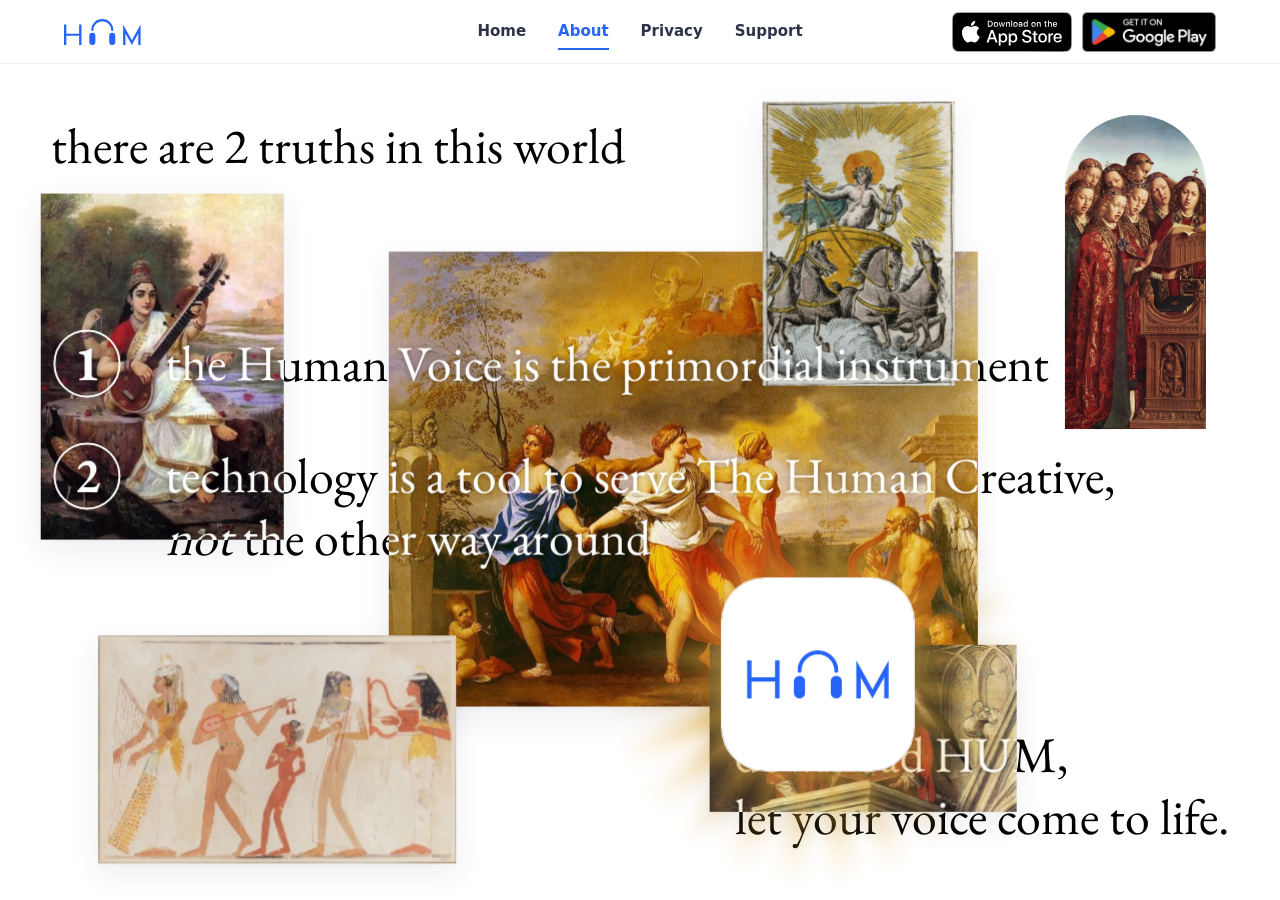
==== about.html @ b7668d40 "Publish HUM's public pages from 7dd832a" ====
<!doctype html>
<html lang="en">
<head>
<meta charset="utf-8">
<meta name="viewport" content="width=device-width, initial-scale=1, viewport-fit=cover">
<meta http-equiv="Content-Security-Policy" content="default-src 'none'; style-src 'self'; font-src 'self'; img-src 'self'; script-src 'self' 'sha256-wXwuVkff02K7PuhX81eaKwOkyYIY31/TtEjYzaNCnHE=' https://t.whop.tw; connect-src https://t.whop.tw; worker-src blob:">
<meta name="color-scheme" content="light">
<meta data-w-content="site.landing.description" name="description" content="download HUM, let your voice come to life.">
<title data-w="site.landing.title">HUM: About</title>
<link rel="preload" href="fonts/eb-garamond-latin-wght-normal-5.3.0.woff2" as="font" type="font/woff2" crossorigin>
<link rel="icon" href="favicon.png">
<link rel="apple-touch-icon" href="apple-touch-icon.png">
<link rel="stylesheet" href="landing.css">
<link rel="stylesheet" href="site.css">
<script>!function(w,d,s,u,n,a,b){if(w[n])return;a=w[n]={q:[],t:+new Date,s:[],o:u,track:function(){a.q.push([+new Date].concat([].slice.call(arguments)))},setScope:function(){a.s=[].slice.call(arguments).filter(function(x){return typeof x==="string"});a.q.push([+new Date,"setScope"].concat(a.s))},scope:function(){var c=[].slice.call(arguments);return{track:function(){a.q.push([+new Date].concat([].slice.call(arguments)).concat([{__scope:c}]))}}}};b=d.createElement(s);b.async=1;b.src=u+"/s.js";d.getElementsByTagName(s)[0].parentNode.insertBefore(b,d.getElementsByTagName(s)[0])}(window,document,"script","https://t.whop.tw","whop");whop.setScope("biz_SLy0ROBUrlgRk1");whop.track("page");</script>
</head>
<body class="about">
<header class="bar"><div class="bar-in">
  <a class="brand" href="./" aria-label="HUM" data-w-label="site.nav.brand"><svg class="mark" viewBox="135 384 754 256" aria-hidden="true" focusable="false"><path fill="currentColor" d="M135 438h23v202h-23zM284 438h23v202h-23zM158 528h126v22H158zM717 640V438l86 154.67L889 438v202h-23V526.7L803 640l-63-113.3V640z"/><rect fill="currentColor" x="384" y="520" width="60" height="120" rx="30"/><rect fill="currentColor" x="580" y="520" width="60" height="120" rx="30"/><path fill="none" stroke="currentColor" stroke-width="21" stroke-linecap="round" d="M414 492.5a98 98 0 0 1 196 0"/></svg></a>
  <nav class="tabs"><a data-w="site.nav.home" href="./">Home</a><a data-w="site.nav.about" href="about" aria-current="page">About</a><a data-w="site.nav.privacy" href="privacy">Privacy</a><a data-w="site.nav.support" href="support">Support</a></nav>
  <span class="badges"><a class="badge" href="https://apps.apple.com/app/id6820010168"><img data-w-alt="site.badge.apple" src="badges/app-store.svg" width="120" height="40" alt="Download on the App Store"></a><button class="badge play" type="button"><img data-w-alt="site.badge.google" src="badges/google-play.png" width="134" height="40" alt="Get it on Google Play"><span class="soon" data-w="site.badge.soon">Coming soon</span></button></span>
</div></header>
<main class="stage">
  <div class="words">
    <h1 data-w="site.landing.heading" class="title">there are 2 truths in this world</h1>
    <ol class="truths">
      <li class="truth"><b class="num">1</b><span data-w="site.landing.truth1">the Human Voice is the <br class="ph">primordial instrument</span></li>
      <li class="truth"><b class="num">2</b><span data-w="site.landing.truth2">technology is a tool to serve <br class="ph">The Human Creative,<br> <em>not</em> the other way around</span></li>
    </ol>
    <p class="call"><a data-w="site.landing.cta" href="https://apps.apple.com/us/app/hum-voice-to-notes/id6820010168">download HUM,<br> let your voice come to life.</a></p>
  </div>
  <figure class="art dance" data-x="0.30" data-y="0.22" data-px="0.36" data-py="0.40" data-vx="36" data-vy="27"><img data-w-alt="site.landing.art1" src="art/dance.jpg" width="900" height="695" alt="A Dance to the Music of Time by Nicolas Poussin: four figures dance in a ring while Father Time plays the lyre"></figure>
  <figure class="art egypt" data-x="0.08" data-y="0.69" data-px="0.04" data-py="0.64" data-vx="-32" data-vy="-41"><img data-w-alt="site.landing.art2" src="art/egypt.jpg" width="308" height="196" alt="Musicians in an ancient Egyptian tomb painting: a harp, a lute, a dancer and a lyre"></figure>
  <figure class="art saraswati" data-x="0.027" data-y="0.15" data-px="0.66" data-py="0.05" data-vx="46" data-vy="31"><img data-w-alt="site.landing.art3" src="art/saraswati.jpg" width="337" height="480" alt="Saraswati playing the veena beside a river, by Raja Ravi Varma"></figure>
  <figure class="art ghent" data-x="0.835" data-y="0.055" data-px="0.04" data-py="0.26" data-vx="-29" data-vy="38"><img data-w-alt="site.landing.art4" src="art/ghent-angels.jpg" width="326" height="728" alt="The singing angels of the Ghent Altarpiece, by Hubert and Jan van Eyck"></figure>
  <figure class="art apollo" data-x="0.60" data-y="0.04" data-px="0.30" data-py="0.16" data-vx="-40" data-vy="31"><img data-w-alt="site.landing.art5" src="art/apollo.jpg" width="520" height="770" alt="Apollo with his lyre driving the chariot of the sun, four horses on the clouds, a hand-coloured print"></figure>
  <figure class="art angels" data-x="0.55" data-y="0.70" data-px="0.52" data-py="0.74" data-vx="42" data-vy="-33"><img data-w-alt="site.landing.art6" src="art/angels.jpg" width="624" height="340" alt="Three winged angels singing from a book"></figure>
  <div class="star" data-x="0.56" data-y="0.62" data-px="0.08" data-py="0.70" data-vx="38" data-vy="-30"><a class="icon" href="https://apps.apple.com/us/app/hum-voice-to-notes/id6820010168"><img data-w-alt="site.landing.badge" src="hum-icon.png" width="120" height="120" alt="Download HUM on the App Store"></a></div>
</main>
<script src="landing.js"></script>
<script src="site.js"></script>
</body>
</html>
---- landing.css ----
/* The landing page (the user, 2026-10-29): the words stay where they are, the paintings bounce round the screen as a TV's
   logo does; every word black, white wherever a painting lies over it, to the pixel (landing.js: each painting carries a
   white copy of the words, its frame clipping that copy to its own shape). The app's typeface (DESIGN.md § Typography).
   The title in the top left corner, the two truths in the middle, the download words in the bottom right corner, its
   mirror; on a phone all three down the middle of the screen. The app's icon travels above everything, the star */
@font-face { font-family: "EB Garamond"; font-style: normal; font-weight: 400 800; font-display: swap;
  src: url("fonts/eb-garamond-latin-wght-normal-5.3.0.woff2") format("woff2"); }

:root {
  --line: #EDF0F7;
  --lift: 0 1px 6px rgba(46, 52, 72, 0.16);
  --gold: 226, 172, 62; /* the paintings' gold (Apollo's sun, Saraswati's border, the Ghent angels' brocade), for rgba() */
  --font: "EB Garamond", -apple-system, BlinkMacSystemFont, "SF Pro Text", system-ui, sans-serif;
  --m: clamp(20px, 4vw, 72px); /* the margin round the screen's edge */
  /* one size for every word, as large as the screen allows (the user, 2026-10-30: "make all text bigger without putting
     each text box too close together"): never so wide that the second truth's first line (19.03em, centred, its circled
     numeral hanging 2.25em to the left of it, so 23.6em across) leaves the screen, never so tall that the title, the
     truths and the download words (8.5em of lines) keep less than 1.5em between them */
  --size: min(clamp(26px, 4vw, 72px), calc((100vw - 2 * var(--m)) / 23.6), calc((100vh - 2 * var(--m)) / 11.5));
  --icon: clamp(140px, 15vw, 260px); /* the app's icon, the screen's star */
  --foot: 0px; /* room kept under the bottom box (a phone's links, until decision 469 moved them to the bar) */
}

* { box-sizing: border-box; }
html, body { margin: 0; height: 100%; overflow: hidden; background: #FFFFFF; }
html { -webkit-text-size-adjust: 100%; }
body { color: #000000; font: 400 var(--size)/1.25 var(--font); }
h1, p, ol, figure { margin: 0; font: inherit; }
a { color: inherit; }

.stage { position: fixed; inset: 0; overflow: hidden; }

/* the words: one size; the copies inside the paintings are laid out by these same rules in a box the stage's size, so
   they lie exactly over these */
.words { position: absolute; inset: 0; }
.title, .truths, .call { position: absolute; }
.title { left: var(--m); top: calc(env(safe-area-inset-top) + var(--m)); white-space: nowrap; }
.truths { /* the two as one block in the middle, halfway between the title and the download words, their lines to the
  left; each numeral hangs to the left */
  left: 50%; top: calc(50% - 0.625em + (env(safe-area-inset-top) - env(safe-area-inset-bottom) - var(--foot)) / 2);
  transform: translate(-50%, -50%); width: max-content;
  padding: 0; list-style: none; display: flex; flex-direction: column; gap: 1em;
}
.truth { position: relative; }
.truth span { white-space: nowrap; } /* the first one line, the second two, its second from "not" */
.ph { display: none; } /* a phone's own line breaks */
.num { /* a circle's line round it (the user: "put a circle line around each number (not a disc)"), centred on its
  truth's first line */
  position: absolute; right: calc(100% + 0.9em); top: -0.05em; width: 1.35em; height: 1.35em;
  display: flex; align-items: center; justify-content: center; border: max(1.5px, 0.055em) solid; border-radius: 50%;
  font-weight: 700; line-height: 1; font-variant-numeric: lining-nums;
}
.call { /* the title's mirror in the bottom right corner: two lines, the second from "let", to the left */
  right: var(--m); bottom: calc(env(safe-area-inset-bottom) + var(--m) + var(--foot)); white-space: nowrap;
}
.call a { text-decoration: none; } /* the download words lead to the App Store too */

/* the paintings: never stretched, above the words, under the icon; a tap goes through them */
.art {
  position: absolute; left: 0; top: 0; z-index: 1; overflow: hidden; pointer-events: none;
  will-change: transform; box-shadow: var(--lift);
}
.art img { display: block; width: 100%; height: auto; }
.dance { width: min(46vw, 900px); }
.egypt { width: min(28vw, 500px); }
.saraswati { width: min(19vw, 340px); }
.ghent { width: min(11vw, 200px); border-radius: 50% 50% 0 0 / 22.4% 22.4% 0 0; box-shadow: none; } /* the panel's arch */
.apollo { width: min(15vw, 280px); }
.angels { width: min(24vw, 520px); z-index: 2; }

/* the white copy each painting carries */
.ink {
  position: absolute; left: 0; top: 0; color: #FFFFFF; user-select: none; -webkit-user-select: none;
  text-shadow: 0 0 6px rgba(0, 0, 0, 0.35);
}
.ink .num { box-shadow: 0 0 5px rgba(0, 0, 0, 0.3), inset 0 0 5px rgba(0, 0, 0, 0.3); } /* its circle as legible */

/* the app's icon, the star: it travels the screen too (landing.js, always turned back by an edge), above everything, so
   nothing ever covers it; its frame moves, the icon in it grows */
.star { position: absolute; left: 0; top: 0; z-index: 10; will-change: transform; }
/* its aura (the user: "make a blue aura exude out of the hum logo", then "make the glow of the hum box fainter and add
   motion to it ... make the glow a golden hue instead to mimic the colors of the moving pictures"): the paintings' gold,
   soft, breathing out from behind it, a sun's rays turning slowly round it, both swelling while it has the eye */
.star::before, .star::after {
  content: ""; position: absolute; z-index: -1; border-radius: 50%; pointer-events: none; transition: transform 200ms ease;
}
.star::before {
  inset: -42%;
  background: radial-gradient(closest-side, rgba(var(--gold), 0.5) 50%, rgba(var(--gold), 0.28) 66%, rgba(var(--gold), 0.09) 84%, rgba(var(--gold), 0) 100%);
  filter: blur(18px); animation: aura 3.2s ease-in-out infinite;
}
.star::after {
  inset: -62%;
  background: repeating-conic-gradient(rgba(var(--gold), 0) 0deg, rgba(var(--gold), 0.34) 7.5deg, rgba(var(--gold), 0) 15deg);
  -webkit-mask-image: radial-gradient(closest-side, transparent 42%, #000 56%, transparent 100%);
  mask-image: radial-gradient(closest-side, transparent 42%, #000 56%, transparent 100%);
  animation: rays 40s linear infinite, shimmer 2.6s ease-in-out infinite alternate;
}
@keyframes aura { 0%, 100% { scale: 0.92; opacity: 0.6; } 50% { scale: 1.1; opacity: 0.9; } }
@keyframes rays { to { rotate: 360deg; } }
@keyframes shimmer { from { opacity: 0.5; } to { opacity: 1; } }
/* its trail (the user: "the aura should additionally leave a faint trail behind it to model propulsion"): landing.js
   leaves soft gold glows where it has just been, each smaller and fainter the longer ago; above the paintings, under it */
.trail { position: absolute; inset: 0; z-index: 9; pointer-events: none; }
.trail i {
  position: absolute; left: 0; top: 0; border-radius: 50%; will-change: transform;
  background: radial-gradient(closest-side, rgba(var(--gold), 0.5), rgba(var(--gold), 0.2) 55%, rgba(var(--gold), 0));
}
.icon {
  display: block; width: var(--icon); height: var(--icon); border-radius: 22.5%; overflow: hidden;
  box-shadow: 0 0 0 1px var(--line), 0 0 24px 6px rgba(var(--gold), 0.35), var(--lift); transition: transform 200ms ease, box-shadow 200ms ease;
}
.icon img { display: block; width: 100%; height: 100%; }
.icon:active { transform: scale(0.97); }
.words, .art { transition: opacity 200ms ease; }
/* a pointer over the icon, or over the download words (their own the icon's), or the keyboard on the icon: the icon grows
   and everything else steps back, so it has the eye */
@media (hover: hover) {
  .icon:hover, .stage:has(.words:not(.ink) .call:hover) .icon { transform: scale(1.14); box-shadow: 0 0 0 1px var(--line), 0 0 36px rgba(var(--gold), 0.45), 0 12px 36px rgba(46, 52, 72, 0.3); }
  .star:has(.icon:hover)::before, .star:has(.icon:hover)::after,
  .stage:has(.words:not(.ink) .call:hover) .star::before, .stage:has(.words:not(.ink) .call:hover) .star::after { transform: scale(1.25); }
  .stage:has(.icon:hover) :is(.words, .art), .stage:has(.words:not(.ink) .call:hover) :is(.words, .art) { opacity: 0.3; }
}
.icon:focus-visible { outline: none; transform: scale(1.14); box-shadow: 0 0 0 2px #2765F8, 0 0 0 5px #E6F1FD, 0 12px 36px rgba(46, 52, 72, 0.3); }
.stage:has(.icon:focus-visible) :is(.words, .art) { opacity: 0.3; }

/* a phone or a narrow window (the user, 2026-10-30: "on phone ... all text should be in the center"): the title, the
   truths and the download words each in the middle of the screen's width, their lines to the left; the truths broken
   where a phone breaks them, each numeral before its first line; one size, as large as the longest line, the second
   truth's first (10.39em after its circle's 1.95em), and the height (10.8em of lines, an em at least between) allow; the
   paintings larger to the screen */
@media (max-width: 760px) {
  :root {
    --m: 6vw; --icon: 32vw;
    --size: min(34px, calc((100vw - 2 * var(--m)) / 12.4), calc((100vh - 2 * var(--m) - var(--foot)) / 12.8));
  }
  .title, .call { left: 50%; right: auto; transform: translateX(-50%); }
  .ph { display: inline; }
  .truths { gap: 0.8em; }
  .truth { display: flex; align-items: flex-start; gap: 0.6em; }
  .num { position: static; flex: none; margin-top: -0.05em; }
  .dance { width: 80vw; }
  .egypt { width: 54vw; }
  .saraswati { width: 36vw; }
  .ghent { width: 22vw; }
  .apollo { width: 34vw; }
  .angels { width: 56vw; }
}

@media (prefers-reduced-motion: reduce) {
  .icon:active, .icon:hover, .icon:focus-visible, .stage .icon { transform: none !important; }
  .star::before, .star::after { animation: none; }
  .trail { display: none; }
}
---- site.css ----
/* hummusic.app (the user, 2026-11-05: "Copy cal ai's landing page ... move the main HUM landing page to the about tab
   ... Home will replace the FAQ tab which will be copying the cal ai main page layout. Remove the press tab and add the
   privacy and support tabs. Format the ui accordingly to match HUM's themes and app preview/ logo screenshots").
   One stylesheet for every page: the bar along the top (the logo, Home · About · Privacy · Support, Download), the
   foot, the Home page's sections, and the Privacy and Support pages' reading column. HUM's colours (DESIGN.md) and the
   App Store screenshots' blue: #2E6CFA at the top to #2765F8 to #1747C9; SF Pro on Apple's devices. */
:root {
  --blue: #2765F8;
  --blue-top: #2E6CFA;
  --blue-deep: #1747C9;
  --navy: #0A193D;
  --navy-up: #132A63;
  --ink: #2E3448;
  --muted: #727685;
  --line: #EDF0F7;
  --row: #F5F6F7;
  --soft: #E6F1FD;
  --green: #1CB991;
  --note: #A0DFD1;
  --note-line: #00AD81;
  --sans: -apple-system, BlinkMacSystemFont, "SF Pro Display", "SF Pro Text", system-ui, "Segoe UI", Roboto, sans-serif;
  --wide: 1200px;
  --gut: 24px;
  --bar-h: 64px;
  --lift: 0 1px 2px rgba(10, 25, 61, 0.06), 0 10px 30px rgba(10, 25, 61, 0.08);
  --phone-shadow: 0 30px 60px rgba(6, 18, 64, 0.28), 0 10px 22px rgba(6, 18, 64, 0.18);
}
@media (max-width: 760px) { :root { --gut: 16px; --bar-h: 100px; } }

/* ---------- every page: the bar and the foot ---------- */
.bar {
  position: sticky; top: 0; z-index: 30; height: var(--bar-h);
  background: rgba(255, 255, 255, 0.86); -webkit-backdrop-filter: saturate(1.6) blur(18px); backdrop-filter: saturate(1.6) blur(18px);
  border-bottom: 1px solid var(--line);
  font: 600 15px/1.2 var(--sans); color: var(--ink); letter-spacing: 0;
}
.bar-in {
  max-width: var(--wide); height: 100%; margin: 0 auto; padding: 0 var(--gut);
  display: grid; grid-template-columns: 1fr auto 1fr; align-items: center; gap: 16px;
}
.brand { justify-self: start; display: block; color: var(--blue); line-height: 0; }
.brand .mark { height: 26px; width: auto; }
.tabs { display: flex; gap: 32px; }
.tabs a { color: var(--ink); text-decoration: none; padding: 8px 0; border-bottom: 2px solid transparent; }
.tabs a:hover { color: var(--blue); }
.tabs a[aria-current="page"] { color: var(--blue); border-bottom-color: var(--blue); }
/* the store badges, one height side by side: Apple's own (badges/app-store.svg, as its marketing guidelines give it)
   and Google's (badges/google-play.png); Google Play is a button that says "Coming soon" (site.js) */
.badges { display: inline-flex; align-items: center; gap: 10px; }
.badge { position: relative; display: block; line-height: 0; margin: 0; padding: 0; border: 0; background: none; cursor: pointer; }
.badge img { display: block; height: 40px; width: auto; }
.soon {
  position: absolute; z-index: 40; left: 50%; top: calc(100% + 8px); transform: translate(-50%, -4px); opacity: 0;
  white-space: nowrap; pointer-events: none; background: var(--navy); color: #fff; font: 600 13px/1 var(--sans);
  padding: 8px 12px; border-radius: 10px; box-shadow: 0 8px 20px rgba(10, 25, 61, 0.25); transition: opacity 160ms ease, transform 160ms ease;
}
.play.say .soon { opacity: 1; transform: translate(-50%, 0); }
.bar .badges { justify-self: end; }
@media (max-width: 760px) {
  .bar-in { grid-template-columns: 1fr auto; grid-template-rows: 52px 40px; row-gap: 0; }
  .tabs { grid-column: 1 / -1; grid-row: 2; justify-content: center; gap: 26px; align-self: start; }
  .tabs a { padding: 6px 0; }
}
/* the narrowest phones: the App Store badge alone in the bar (both stay in the page and the foot) */
@media (max-width: 400px) { .bar .play { display: none; } }

.foot { background: #fff; border-top: 1px solid var(--line); font: 400 15px/1.5 var(--sans); color: var(--muted); }
.foot-in {
  max-width: var(--wide); margin: 0 auto; padding: 48px var(--gut) 28px;
  display: grid; grid-template-columns: 1.4fr 1fr 1fr; gap: 32px;
}
.foot .mark { height: 30px; width: auto; color: var(--blue); }
.foot-brand { display: grid; gap: 14px; justify-items: start; }
.foot-brand p { margin: 0; color: var(--ink); font-weight: 500; }
.foot h3 { margin: 0 0 12px; font: 600 15px/1.2 var(--sans); color: var(--ink); }
.foot ul { list-style: none; margin: 0; padding: 0; display: grid; gap: 10px; }
.foot a { color: var(--muted); text-decoration: none; }
.foot a:hover { color: var(--blue); }
.foot .badges { justify-self: start; }
.foot-end {
  grid-column: 1 / -1; display: flex; justify-content: space-between; gap: 16px; flex-wrap: wrap;
  border-top: 1px solid var(--line); padding-top: 20px; font-size: 14px;
}
@media (max-width: 760px) { .foot-in { grid-template-columns: 1fr 1fr; } .foot-brand { grid-column: 1 / -1; } }

/* ---------- Home ---------- */
.home { margin: 0; background: #fff; color: var(--ink); font: 400 17px/1.55 var(--sans); -webkit-text-size-adjust: 100%; }
.home * { box-sizing: border-box; }
.home img { max-width: 100%; }
.wrap { max-width: var(--wide); margin: 0 auto; padding: 0 var(--gut); }
/* no margins of their own (no weight either, so each section's rules set theirs) */
:where(.home) :is(h1, h2, h3, p) { margin: 0; }
.home h2 { font-size: clamp(32px, 4.2vw, 48px); line-height: 1.08; font-weight: 800; letter-spacing: -0.025em; text-wrap: balance; }
.sub { color: var(--muted); font-size: 18px; margin-top: 12px; text-wrap: balance; }
.center { text-align: center; }
section { padding: 96px 0; }
@media (max-width: 760px) { section { padding: 64px 0; } }

/* the badges in the hero and the last word: larger */
.hero .badges, .last .badges { margin-top: 32px; }
.hero .badge img, .last .badge img { height: 52px; }

/* a phone: the App Store screenshots' frame, a screen of HUM inside */
.phone {
  position: relative; width: 280px; aspect-ratio: 600 / 1304; padding: 9px; border-radius: 46px; background: #0B0B0D;
  box-shadow: 0 0 0 2px #5A5E68, 0 0 0 3px #2A2C31, var(--phone-shadow);
}
.phone img { display: block; width: 100%; height: 100%; border-radius: 37px; object-fit: cover; background: #fff; }

/* the hero: words on the left, two phones on the right, a drawn arrow from the hum to its notes */
.hero { padding: 72px 0 104px; background: radial-gradient(900px 520px at 78% 10%, rgba(39, 101, 248, 0.12), rgba(39, 101, 248, 0) 70%), linear-gradient(180deg, #F2F6FF 0%, #FFFFFF 100%); overflow: hidden; }
.hero .wrap { display: grid; grid-template-columns: 1.05fr 1fr; gap: 40px; align-items: center; }
/* the store subtitle under the hero's badges, large, in the heading's blue; it opens About (the user, 2026-11-05: "Make
   anti gen ai policy large text and not in a pill button. clicking on the anti gen ai policy should rerout to the about
   tab"; "make anti gen ai policy the same blue color as the other font. put it under the download buttons") */
.policy {
  display: inline-flex; align-items: center; gap: 0.35em; margin-top: 26px; color: var(--blue); text-decoration: none;
  font-size: clamp(22px, 2.5vw, 30px); line-height: 1.2; font-weight: 800; letter-spacing: -0.02em;
}
.policy span { background: linear-gradient(90deg, var(--blue-top), var(--blue-deep)); -webkit-background-clip: text; background-clip: text; color: transparent; }
.policy svg { width: 0.85em; height: 0.85em; flex: none; transition: transform 160ms ease; }
.policy:hover span { text-decoration: underline; text-decoration-color: var(--blue); text-underline-offset: 0.15em; }
.policy:hover svg { transform: translateX(3px); }
.hero .badges + .policy { display: flex; width: max-content; }
.hero h1 { margin-top: 0; font-size: clamp(44px, 6.4vw, 80px); line-height: 1.0; font-weight: 800; letter-spacing: -0.035em; }
.hero h1 span { display: block; text-wrap: balance; }
.hero h1 .tint { background: linear-gradient(90deg, var(--blue-top), var(--blue-deep)); -webkit-background-clip: text; background-clip: text; color: transparent; padding-bottom: 0.06em; }
.lede { margin-top: 22px; max-width: 30em; font-size: 19px; color: var(--muted); }
.duo { position: relative; height: 640px; }
.duo .phone { position: absolute; width: 240px; }
.duo .one { left: 0; top: 90px; transform: rotate(-5deg); }
.duo .two { right: 0; top: 10px; transform: rotate(5deg); }
/* the drawn arrow in the gap over the two phones, from the hum to its notes */
.arrow { position: absolute; z-index: 2; left: 50%; top: 0; width: 124px; height: 92px; transform: translateX(-50%); color: var(--blue); }
@media (max-width: 960px) {
  .hero .wrap { grid-template-columns: 1fr; text-align: center; }
  .lede { margin-left: auto; margin-right: auto; }
  .hero .badges + .policy { margin-left: auto; margin-right: auto; }
  .duo { height: auto; display: flex; justify-content: center; gap: 4%; padding-top: 40px; }
  .duo { gap: 10vw; padding-top: 64px; align-items: flex-start; } /* each phone its own height, not the row's */
  .duo .phone { position: relative; left: auto; right: auto; top: auto; width: min(38vw, 230px); }
  .duo .one { margin-top: 44px; }
  .arrow { left: 50%; top: 0; width: 96px; height: 72px; transform: translateX(-50%); }
}

/* What does HUM include?: seven cards, the App Store screenshots' seven; the phone shows the screen of the card picked */
.include { background: linear-gradient(180deg, #FFFFFF 0%, #F5F8FF 100%); }
.include .grid { margin-top: 56px; display: grid; grid-template-columns: 1fr 1.25fr; gap: 56px; align-items: center; }
.show { display: grid; justify-items: center; gap: 18px; }
.show .phone { width: 300px; }
.show .phone img { position: absolute; inset: 9px; width: calc(100% - 18px); height: calc(100% - 18px); opacity: 0; transition: opacity 240ms ease; }
.show .phone img.on { opacity: 1; }
.dots { display: flex; gap: 8px; }
.dots i { width: 8px; height: 8px; border-radius: 50%; background: #C9D2E4; transition: background 200ms ease, width 200ms ease; }
.dots i.on { background: var(--blue); width: 22px; border-radius: 4px; }
.cards { display: grid; gap: 10px; }
.card {
  display: block; width: 100%; text-align: left; cursor: pointer; font: inherit; color: inherit;
  background: #fff; border: 1.5px solid var(--line); border-radius: 18px; padding: 16px 22px; box-shadow: var(--lift);
  transition: border-color 160ms ease, background 160ms ease;
}
.card h3 { font-size: 18px; line-height: 1.25; font-weight: 700; letter-spacing: -0.01em; }
.card p { margin-top: 4px; color: var(--muted); font-size: 15px; line-height: 1.5; }
.card[aria-pressed="true"] { background: var(--soft); border-color: var(--blue); }
.card[aria-pressed="true"] h3 { color: var(--blue); }
@media (max-width: 960px) { .include .grid { grid-template-columns: 1fr; gap: 36px; } .show .phone { width: min(70vw, 300px); } }

/* the promise: the app's dark end, the words left, My HUMs on a tilted phone right */
.promise { background: radial-gradient(800px 500px at 80% 40%, rgba(39, 101, 248, 0.35), rgba(39, 101, 248, 0) 70%), linear-gradient(180deg, var(--navy-up), var(--navy)); color: #fff; overflow: hidden; }
.promise .wrap { display: grid; grid-template-columns: 1.2fr 1fr; gap: 48px; align-items: center; }
.kick { font-size: 14px; font-weight: 700; letter-spacing: 0.12em; text-transform: uppercase; color: var(--green); }
.promise h2 { margin-top: 16px; color: #fff; }
.promise p.body { margin-top: 20px; font-size: 19px; color: #C9D4F0; max-width: 32em; }
.promise .phone { width: 290px; justify-self: center; transform: rotate(6deg); box-shadow: 0 0 0 2px #5A5E68, 0 0 0 3px #2A2C31, 0 40px 90px rgba(0, 0, 0, 0.55); }
@media (max-width: 960px) { .promise .wrap { grid-template-columns: 1fr; text-align: center; } .promise p.body { margin-left: auto; margin-right: auto; } .promise .phone { width: min(64vw, 280px); margin-top: 24px; } }

/* the questions: Support's and the Privacy Policy's answers, one tap each */
.faq { background: linear-gradient(180deg, #FFFFFF 0%, #F5F8FF 100%); }
.qs { max-width: 780px; margin: 48px auto 0; display: grid; gap: 12px; }
.qs details { background: #fff; border: 1px solid var(--line); border-radius: 20px; box-shadow: var(--lift); }
.qs summary {
  list-style: none; cursor: pointer; display: flex; justify-content: space-between; align-items: center; gap: 16px;
  padding: 22px 24px; font-size: 17px; font-weight: 600; color: var(--ink);
}
.qs summary::-webkit-details-marker { display: none; }
.qs summary::after {
  content: ""; flex: none; width: 28px; height: 28px; border-radius: 50%; background: var(--row) url("chevron.svg") center / 12px no-repeat;
  transition: transform 200ms ease;
}
.qs details[open] summary::after { transform: rotate(180deg); }
.qs details p { padding: 0 24px 22px; margin: -6px 0 0; color: var(--muted); font-size: 16px; }
.qs a { color: var(--blue); }
.more { margin-top: 28px; display: flex; justify-content: center; }
.ghost { color: var(--ink); text-decoration: none; font-weight: 600; font-size: 16px; border: 1.5px solid var(--line); background: #fff; border-radius: 999px; padding: 12px 22px; }
.ghost:hover { border-color: var(--blue); color: var(--blue); }

/* the last word: the screenshots' blue, the logo in white */
.last {
  text-align: center; color: #fff;
  background: radial-gradient(1000px 600px at 50% -10%, rgba(255, 255, 255, 0.22), rgba(255, 255, 255, 0) 70%), linear-gradient(180deg, var(--blue-top) 0%, var(--blue) 40%, var(--blue-deep) 100%);
}
.last .mark { height: 64px; width: auto; color: #fff; }
.last h2 { margin: 28px auto 0; color: #fff; max-width: 14em; }

/* ---------- Privacy, Support: a title band as Home's hero, each section a card as Home's questions ---------- */
.doc { margin: 0; background: #F5F8FF; color: var(--ink); font: 17px/1.6 var(--sans); -webkit-text-size-adjust: 100%; }
.doc * { box-sizing: border-box; }
.doc-hero {
  text-align: center; padding: 72px var(--gut) 44px;
  background: radial-gradient(800px 420px at 50% -10%, rgba(39, 101, 248, 0.14), rgba(39, 101, 248, 0) 70%), linear-gradient(180deg, #EEF4FF 0%, #F5F8FF 100%);
}
.doc-hero h1 { margin: 0; font-size: clamp(40px, 6vw, 64px); line-height: 1.02; font-weight: 800; letter-spacing: -0.035em; text-wrap: balance; }
.doc-hero .muted { margin: 14px 0 0; color: var(--muted); font-size: 16px; }
.doc-lede { max-width: 38em; margin: 20px auto 0; font-size: 18px; text-wrap: pretty; }
.doc-body { max-width: 820px; margin: 0 auto; padding: 0 var(--gut) 88px; display: grid; gap: 14px; }
.doc-card { background: #fff; border: 1px solid var(--line); border-radius: 24px; padding: 28px 32px; box-shadow: var(--lift); }
.doc-card h2 { margin: 0 0 10px; font-size: 21px; line-height: 1.3; font-weight: 700; letter-spacing: -0.01em; }
.doc-card p, .doc-card li { margin: 10px 0; color: #4A5068; }
.doc-card > :last-child { margin-bottom: 0; }
.doc-card ul { margin: 10px 0; padding-left: 20px; }
.doc-card li::marker { color: var(--blue); }
.doc-card .muted { color: var(--muted); font-size: 15px; }
.doc-card a, .doc-lede a { color: var(--blue); }
@media (max-width: 760px) { .doc-hero { padding: 48px var(--gut) 32px; } .doc-card { padding: 22px 20px; border-radius: 20px; } }

/* ---------- About: the old home page, its stage under the bar ---------- */
.about .bar { position: fixed; left: 0; right: 0; }
.about .stage { top: var(--bar-h); }
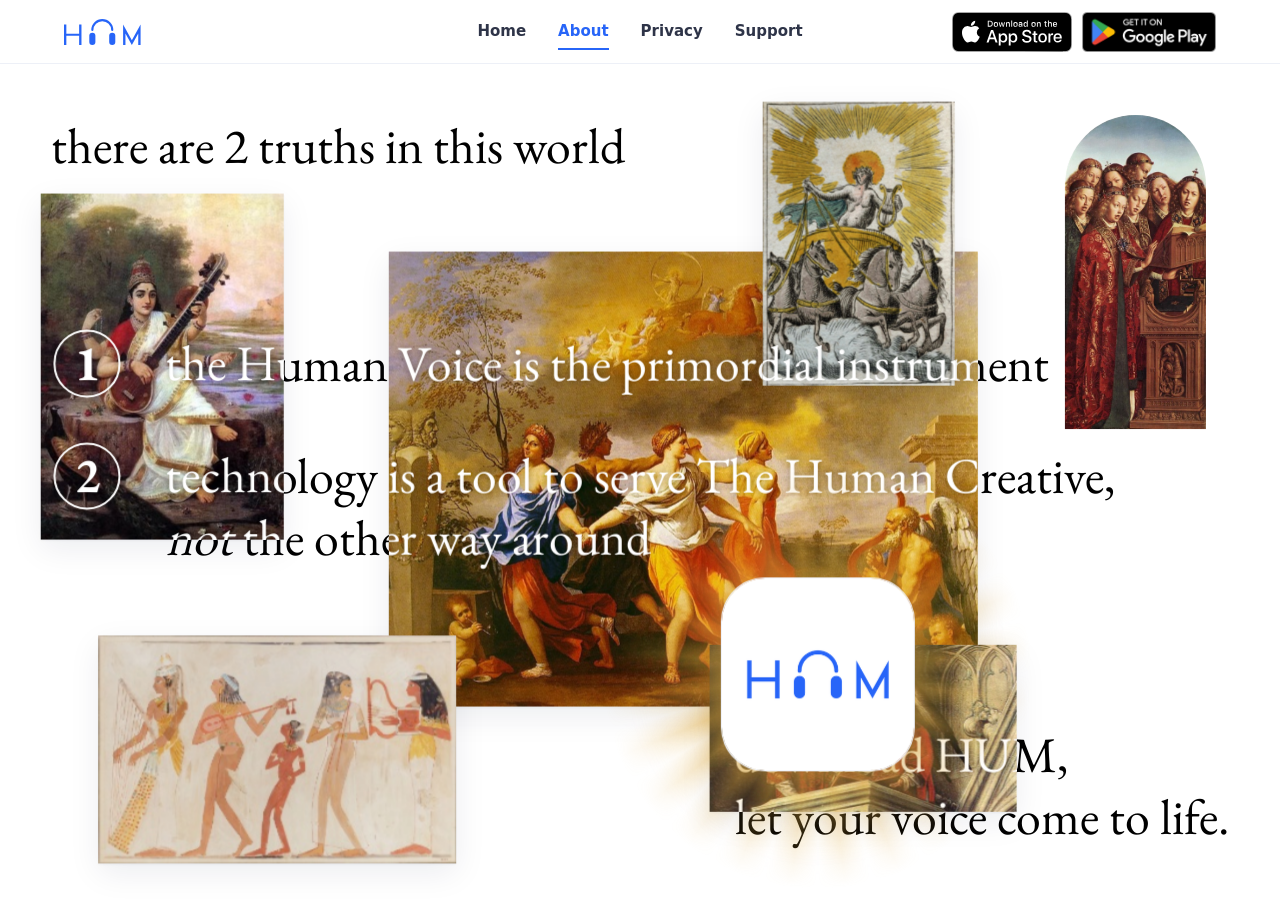
==== commit 68f49393: "Publish HUM's public pages from a0a6a01" ====
--- a/about.html
+++ b/about.html
@@ -27,7 +27,7 @@
       <li class="truth"><b class="num">1</b><span data-w="site.landing.truth1">the Human Voice is the <br class="ph">primordial instrument</span></li>
       <li class="truth"><b class="num">2</b><span data-w="site.landing.truth2">technology is a tool to serve <br class="ph">The Human Creative,<br> <em>not</em> the other way around</span></li>
     </ol>
-    <p class="call"><a data-w="site.landing.cta" href="https://apps.apple.com/us/app/hum-voice-to-notes/id6820010168">download HUM,<br> let your voice come to life.</a></p>
+    <p class="call"><a data-w="site.landing.cta" href="https://apps.apple.com/app/id6820010168">download HUM,<br> let your voice come to life.</a></p>
   </div>
   <figure class="art dance" data-x="0.30" data-y="0.22" data-px="0.36" data-py="0.40" data-vx="36" data-vy="27"><img data-w-alt="site.landing.art1" src="art/dance.jpg" width="900" height="695" alt="A Dance to the Music of Time by Nicolas Poussin: four figures dance in a ring while Father Time plays the lyre"></figure>
   <figure class="art egypt" data-x="0.08" data-y="0.69" data-px="0.04" data-py="0.64" data-vx="-32" data-vy="-41"><img data-w-alt="site.landing.art2" src="art/egypt.jpg" width="308" height="196" alt="Musicians in an ancient Egyptian tomb painting: a harp, a lute, a dancer and a lyre"></figure>
@@ -35,7 +35,7 @@
   <figure class="art ghent" data-x="0.835" data-y="0.055" data-px="0.04" data-py="0.26" data-vx="-29" data-vy="38"><img data-w-alt="site.landing.art4" src="art/ghent-angels.jpg" width="326" height="728" alt="The singing angels of the Ghent Altarpiece, by Hubert and Jan van Eyck"></figure>
   <figure class="art apollo" data-x="0.60" data-y="0.04" data-px="0.30" data-py="0.16" data-vx="-40" data-vy="31"><img data-w-alt="site.landing.art5" src="art/apollo.jpg" width="520" height="770" alt="Apollo with his lyre driving the chariot of the sun, four horses on the clouds, a hand-coloured print"></figure>
   <figure class="art angels" data-x="0.55" data-y="0.70" data-px="0.52" data-py="0.74" data-vx="42" data-vy="-33"><img data-w-alt="site.landing.art6" src="art/angels.jpg" width="624" height="340" alt="Three winged angels singing from a book"></figure>
-  <div class="star" data-x="0.56" data-y="0.62" data-px="0.08" data-py="0.70" data-vx="38" data-vy="-30"><a class="icon" href="https://apps.apple.com/us/app/hum-voice-to-notes/id6820010168"><img data-w-alt="site.landing.badge" src="hum-icon.png" width="120" height="120" alt="Download HUM on the App Store"></a></div>
+  <div class="star" data-x="0.56" data-y="0.62" data-px="0.08" data-py="0.70" data-vx="38" data-vy="-30"><a class="icon" href="https://apps.apple.com/app/id6820010168"><img data-w-alt="site.landing.badge" src="hum-icon.png" width="120" height="120" alt="Download HUM on the App Store"></a></div>
 </main>
 <script src="landing.js"></script>
 <script src="site.js"></script>
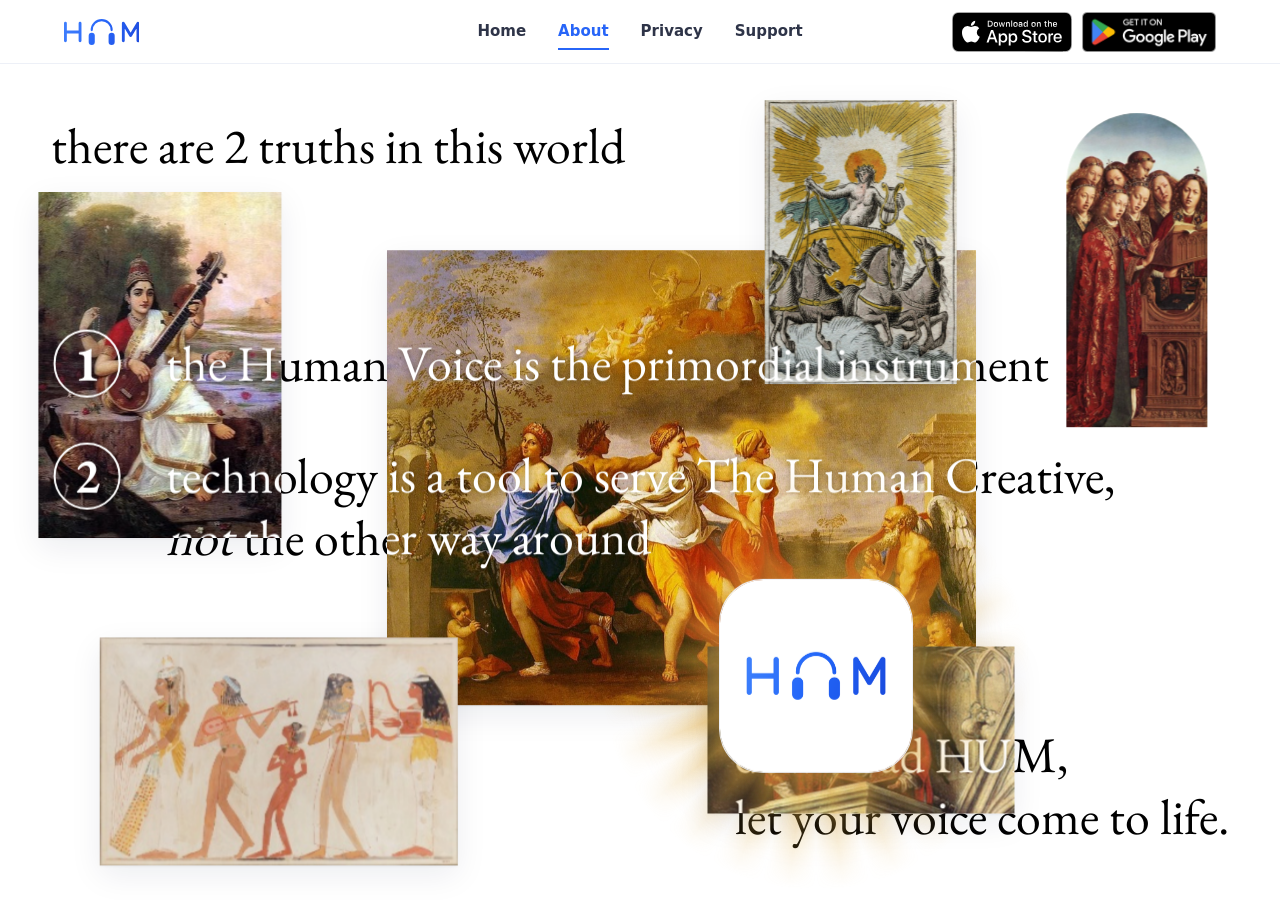
==== commit d0d53044: "Publish HUM's public pages from 751496d" ====
--- a/about.html
+++ b/about.html
@@ -16,7 +16,7 @@
 </head>
 <body class="about">
 <header class="bar"><div class="bar-in">
-  <a class="brand" href="./" aria-label="HUM" data-w-label="site.nav.brand"><svg class="mark" viewBox="135 384 754 256" aria-hidden="true" focusable="false"><path fill="currentColor" d="M135 438h23v202h-23zM284 438h23v202h-23zM158 528h126v22H158zM717 640V438l86 154.67L889 438v202h-23V526.7L803 640l-63-113.3V640z"/><rect fill="currentColor" x="384" y="520" width="60" height="120" rx="30"/><rect fill="currentColor" x="580" y="520" width="60" height="120" rx="30"/><path fill="none" stroke="currentColor" stroke-width="21" stroke-linecap="round" d="M414 492.5a98 98 0 0 1 196 0"/></svg></a>
+  <a class="brand" href="./" aria-label="HUM" data-w-label="site.nav.brand"><svg class="mark" viewBox="141 384 742 256" aria-hidden="true" focusable="false"><defs><linearGradient id="hum-ink-1" gradientUnits="userSpaceOnUse" x1="141" y1="384.5" x2="883" y2="639.5"><stop offset="0" stop-color="#4180FD"/><stop offset=".5" stop-color="#2765F8"/><stop offset="1" stop-color="#204CDD"/></linearGradient></defs><path fill="none" stroke="url(#hum-ink-1)" stroke-width="21" stroke-linecap="round" d="M414 493a98 98 0 0 1 196 0"/><rect fill="url(#hum-ink-1)" x="384" y="519.5" width="60" height="120" rx="30"/><rect fill="url(#hum-ink-1)" x="580" y="519.5" width="60" height="120" rx="30"/><path fill="none" stroke="url(#hum-ink-1)" stroke-width="28" stroke-linecap="round" stroke-linejoin="round" d="M155 425V599M299 425V599M155 512H299M725 599V425L797 546.8L869 425V599"/></svg></a>
   <nav class="tabs"><a data-w="site.nav.home" href="./">Home</a><a data-w="site.nav.about" href="about" aria-current="page">About</a><a data-w="site.nav.privacy" href="privacy">Privacy</a><a data-w="site.nav.support" href="support">Support</a></nav>
   <span class="badges"><a class="badge" href="https://apps.apple.com/app/id6820010168"><img data-w-alt="site.badge.apple" src="badges/app-store.svg" width="120" height="40" alt="Download on the App Store"></a><button class="badge play" type="button"><img data-w-alt="site.badge.google" src="badges/google-play.png" width="134" height="40" alt="Get it on Google Play"><span class="soon" data-w="site.badge.soon">Coming soon</span></button></span>
 </div></header>
--- a/site.css
+++ b/site.css
@@ -15,7 +15,7 @@
   --line: #EDF0F7;
   --row: #F5F6F7;
   --soft: #E6F1FD;
-  --green: #1CB991;
+  --blue-on-dark: #9DB8FC; /* DESIGN.md's on-primary-soft: the blue as words on the dark ground */
   --note: #A0DFD1;
   --note-line: #00AD81;
   --sans: -apple-system, BlinkMacSystemFont, "SF Pro Display", "SF Pro Text", system-ui, "Segoe UI", Roboto, sans-serif;
@@ -77,6 +77,7 @@
 .foot a { color: var(--muted); text-decoration: none; }
 .foot a:hover { color: var(--blue); }
 .foot .badges { justify-self: start; }
+.foot-end .credit { font-size: 13px; }
 .foot-end {
   grid-column: 1 / -1; display: flex; justify-content: space-between; gap: 16px; flex-wrap: wrap;
   border-top: 1px solid var(--line); padding-top: 20px; font-size: 14px;
@@ -107,9 +108,17 @@
 }
 .phone img { display: block; width: 100%; height: 100%; border-radius: 37px; object-fit: cover; background: #fff; }
 
-/* the hero: words on the left, two phones on the right, a drawn arrow from the hum to its notes */
+/* the hero: words on the left; the singer, the hum and its notes on the right, drawn arrows between */
 .hero { padding: 72px 0 104px; background: radial-gradient(900px 520px at 78% 10%, rgba(39, 101, 248, 0.12), rgba(39, 101, 248, 0) 70%), linear-gradient(180deg, #F2F6FF 0%, #FFFFFF 100%); overflow: hidden; }
-.hero .wrap { display: grid; grid-template-columns: 1.05fr 1fr; gap: 40px; align-items: center; }
+.hero .wrap { display: grid; grid-template-columns: 0.82fr 1.18fr; gap: 32px; align-items: center; }
+/* the words keep the bar's left edge; the singer and the screens run on toward the window's right edge (the user,
+   2026-11-05: "move the singer and preview screenshotes to the right") */
+@media (min-width: 961px) {
+  /* the right gap halfway between the page's edge and the window's (the user: "that was too far to the right ... the
+     middle of the 2 changes would be perfect") */
+  .hero .wrap { max-width: none; padding-left: max(var(--gut), calc((100% - var(--wide)) / 2 + var(--gut)));
+    padding-right: max(var(--gut), calc(((100% - var(--wide)) / 2 + var(--gut) + clamp(var(--gut), 4vw, 64px)) / 2)); }
+}
 /* the store subtitle under the hero's badges, large, in the heading's blue; it opens About (the user, 2026-11-05: "Make
    anti gen ai policy large text and not in a pill button. clicking on the anti gen ai policy should rerout to the about
    tab"; "make anti gen ai policy the same blue color as the other font. put it under the download buttons") */
@@ -122,25 +131,35 @@
 .policy:hover span { text-decoration: underline; text-decoration-color: var(--blue); text-underline-offset: 0.15em; }
 .policy:hover svg { transform: translateX(3px); }
 .hero .badges + .policy { display: flex; width: max-content; }
-.hero h1 { margin-top: 0; font-size: clamp(44px, 6.4vw, 80px); line-height: 1.0; font-weight: 800; letter-spacing: -0.035em; }
+.hero h1 { margin-top: 0; font-size: clamp(44px, 6vw, 76px); line-height: 1.0; font-weight: 800; letter-spacing: -0.035em; }
 .hero h1 span { display: block; text-wrap: balance; }
 .hero h1 .tint { background: linear-gradient(90deg, var(--blue-top), var(--blue-deep)); -webkit-background-clip: text; background-clip: text; color: transparent; padding-bottom: 0.06em; }
 .lede { margin-top: 22px; max-width: 30em; font-size: 19px; color: var(--muted); }
-.duo { position: relative; height: 640px; }
-.duo .phone { position: absolute; width: 240px; }
-.duo .one { left: 0; top: 90px; transform: rotate(-5deg); }
-.duo .two { right: 0; top: 10px; transform: rotate(5deg); }
-/* the drawn arrow in the gap over the two phones, from the hum to its notes */
-.arrow { position: absolute; z-index: 2; left: 50%; top: 0; width: 124px; height: 92px; transform: translateX(-50%); color: var(--blue); }
+/* the hero's right: one row, evenly spaced (the user, 2026-11-05: "add this icon ... make the icon the same color as the
+   blue theme, add another squiggly arrow from the singer to the first screen, and make the original squiggly arrow ...
+   spaced more evenly between the 2 screen previews"): the singer, an arrow, the hum, an arrow, its notes; each arrow
+   its own item in the row, so it sits midway between its neighbours */
+/* to the right edge, away from the words (the user: "move those 3 images together to the right to make the screen less
+   crowded") */
+.flow { display: flex; align-items: center; justify-content: flex-end; gap: 14px; }
+.flow .singer { flex: none; width: 112px; height: auto; }
+.flow .arrow { flex: none; width: 60px; height: 42px; color: var(--blue); }
+.flow .phone { flex: none; width: 200px; }
+/* the two screens stand straight (the user, 2026-11-06: "why are the 2 image qualities sso different. first is far better"):
+   a 4° turn resamples every pixel, and the editor's thin grid lines and small words blur at 182 px wide on a 1x screen,
+   while the hum's few big shapes do not; upright, both are drawn pixel for pixel from the same 600 px shots */
+.flow .a1 { transform: translateY(-18px); }
+.flow .a2 { transform: translateY(-30px); }
 @media (max-width: 960px) {
   .hero .wrap { grid-template-columns: 1fr; text-align: center; }
   .lede { margin-left: auto; margin-right: auto; }
   .hero .badges + .policy { margin-left: auto; margin-right: auto; }
-  .duo { height: auto; display: flex; justify-content: center; gap: 4%; padding-top: 40px; }
-  .duo { gap: 10vw; padding-top: 64px; align-items: flex-start; } /* each phone its own height, not the row's */
-  .duo .phone { position: relative; left: auto; right: auto; top: auto; width: min(38vw, 230px); }
-  .duo .one { margin-top: 44px; }
-  .arrow { left: 50%; top: 0; width: 96px; height: 72px; transform: translateX(-50%); }
+  /* one row inside a phone's width: 13 + 7 + 26 + 7 + 26 vw and four 1.6 vw gaps */
+  .flow { justify-content: center; gap: 1.6vw; padding-top: 48px; }
+  .flow .singer { width: min(13vw, 110px); }
+  .flow .arrow { width: min(7vw, 60px); height: auto; }
+  .flow .phone { width: min(26vw, 210px); padding: 5px; border-radius: 30px; }
+  .flow .phone img { border-radius: 25px; }
 }
 
 /* What does HUM include?: seven cards, the App Store screenshots' seven; the phone shows the screen of the card picked */
@@ -163,12 +182,31 @@
 .card p { margin-top: 4px; color: var(--muted); font-size: 15px; line-height: 1.5; }
 .card[aria-pressed="true"] { background: var(--soft); border-color: var(--blue); }
 .card[aria-pressed="true"] h3 { color: var(--blue); }
-@media (max-width: 960px) { .include .grid { grid-template-columns: 1fr; gap: 36px; } .show .phone { width: min(70vw, 300px); } }
+/* a phone's width (the user: "why cant i see the other previews"): stacked, a card's screen changed on a phone scrolled
+   out of sight; now the phone keeps its own column beside the cards and stays in view while they scroll */
+@media (max-width: 960px) {
+  .include .grid { grid-template-columns: 38% 1fr; gap: 14px; align-items: start; margin-top: 36px; }
+  .show { position: sticky; top: calc(var(--bar-h) + 16px); gap: 12px; }
+  .show .phone { width: 100%; padding: 6px; border-radius: 30px; }
+  .show .phone img { inset: 6px; width: calc(100% - 12px); height: calc(100% - 12px); border-radius: 24px; }
+  .dots { gap: 5px; }
+  .dots i { width: 6px; height: 6px; }
+  .dots i.on { width: 14px; }
+  .card { padding: 12px 14px; border-radius: 16px; }
+  .card h3 { font-size: 16px; }
+  .card p { font-size: 14px; }
+}
 
 /* the promise: the app's dark end, the words left, My HUMs on a tilted phone right */
+/* Anti Gen-AI Policy under the hero's badges lands here (the user, 2026-11-06: "the anti gen ai policy button should route
+   to the: Our promise ... part of the page"), its top clear of the sticky bar */
+#promise { scroll-margin-top: var(--bar-h); }
+@media (prefers-reduced-motion: no-preference) { html { scroll-behavior: smooth; } }
 .promise { background: radial-gradient(800px 500px at 80% 40%, rgba(39, 101, 248, 0.35), rgba(39, 101, 248, 0) 70%), linear-gradient(180deg, var(--navy-up), var(--navy)); color: #fff; overflow: hidden; }
 .promise .wrap { display: grid; grid-template-columns: 1.2fr 1fr; gap: 48px; align-items: center; }
-.kick { font-size: 14px; font-weight: 700; letter-spacing: 0.12em; text-transform: uppercase; color: var(--green); }
+/* no green words on the site (the user, 2026-11-06: "change our promise font color to match the white/ blue theme. i
+   never want any green text like this on the website") */
+.kick { font-size: 14px; font-weight: 700; letter-spacing: 0.12em; text-transform: uppercase; color: var(--blue-on-dark); }
 .promise h2 { margin-top: 16px; color: #fff; }
 .promise p.body { margin-top: 20px; font-size: 19px; color: #C9D4F0; max-width: 32em; }
 .promise .phone { width: 290px; justify-self: center; transform: rotate(6deg); box-shadow: 0 0 0 2px #5A5E68, 0 0 0 3px #2A2C31, 0 40px 90px rgba(0, 0, 0, 0.55); }
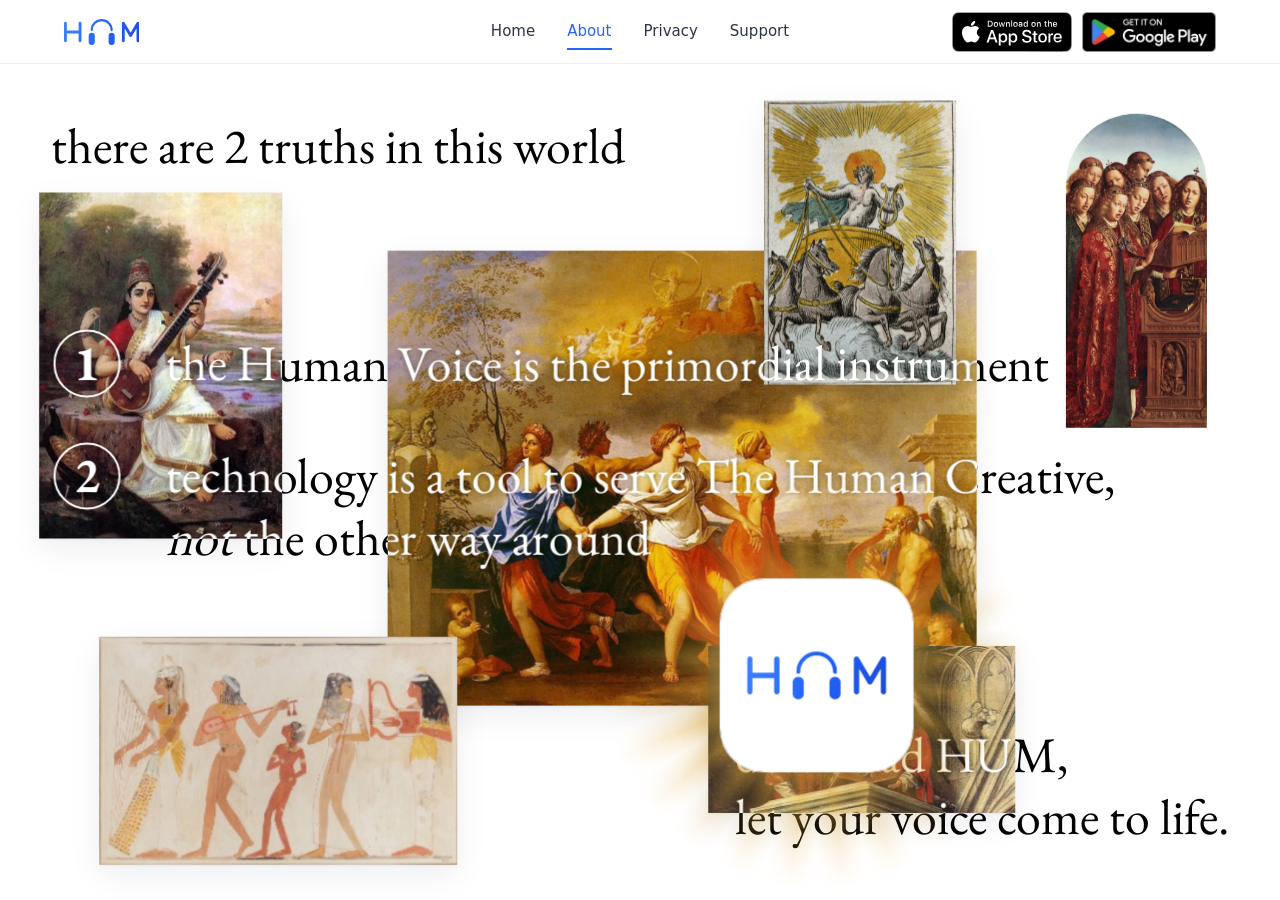
==== commit ea51173c: "Publish HUM's public pages from 3182a796" ====
--- a/about.html
+++ b/about.html
@@ -3,7 +3,7 @@
 <head>
 <meta charset="utf-8">
 <meta name="viewport" content="width=device-width, initial-scale=1, viewport-fit=cover">
-<meta http-equiv="Content-Security-Policy" content="default-src 'none'; style-src 'self'; font-src 'self'; img-src 'self'; script-src 'self' 'sha256-wXwuVkff02K7PuhX81eaKwOkyYIY31/TtEjYzaNCnHE=' https://t.whop.tw; connect-src https://t.whop.tw; worker-src blob:">
+<meta http-equiv="Content-Security-Policy" content="default-src 'none'; style-src 'self'; font-src 'self'; img-src 'self'; script-src 'self' 'sha256-wXwuVkff02K7PuhX81eaKwOkyYIY31/TtEjYzaNCnHE=' https://t.whop.tw; connect-src https://t.whop.tw; worker-src blob:; base-uri 'none'">
 <meta name="color-scheme" content="light">
 <meta data-w-content="site.landing.description" name="description" content="download HUM, let your voice come to life.">
 <title data-w="site.landing.title">HUM: About</title>
--- a/site.css
+++ b/site.css
@@ -3,7 +3,17 @@
    privacy and support tabs. Format the ui accordingly to match HUM's themes and app preview/ logo screenshots").
    One stylesheet for every page: the bar along the top (the logo, Home · About · Privacy · Support, Download), the
    foot, the Home page's sections, and the Privacy and Support pages' reading column. HUM's colours (DESIGN.md) and the
-   App Store screenshots' blue: #2E6CFA at the top to #2765F8 to #1747C9; SF Pro on Apple's devices. */
+   App Store screenshots' blue: #2E6CFA at the top to #2765F8 to #1747C9; SF Pro on Apple's devices.
+   The App Store previews' rules (the user, 2026-11-09: "Clean up the landing page to account for all ui and design
+   principles in the app and the screenshots"): no bold anywhere ("do not bold any text, it is too thick": SF Pro
+   Regular, its own tracking), every heading's words capitalised but a and the (WORDS.md), a little more room between a
+   heading's lines; one phone, drawn in the previews' proportions.
+   Decision 599 (the user, 2026-11-10: "Clean up the landing page based on the finished app previews"): the finished
+   previews' rules on Home (tools/previews/fresh.html): headings in Urbanist 500 (fonts/urbanist-wght.ttf, SIL OFL 1.1,
+   fonts/URBANIST-LICENSE), centred, the small words of a title in lower case (WORDS.md); the hero on the previews'
+   blue sky with HUM's faint grid, the logo in white for its word ("Change the HUM text in the header to just be the
+   logo text"). */
+@font-face { font-family: "Urbanist"; src: url("fonts/urbanist-wght.ttf") format("truetype"); font-weight: 100 900; font-style: normal; font-display: swap; }
 :root {
   --blue: #2765F8;
   --blue-top: #2E6CFA;
@@ -16,9 +26,10 @@
   --row: #F5F6F7;
   --soft: #E6F1FD;
   --blue-on-dark: #9DB8FC; /* DESIGN.md's on-primary-soft: the blue as words on the dark ground */
-  --note: #A0DFD1;
-  --note-line: #00AD81;
   --sans: -apple-system, BlinkMacSystemFont, "SF Pro Display", "SF Pro Text", system-ui, "Segoe UI", Roboto, sans-serif;
+  --head: "Urbanist", var(--sans); /* decision 599: the previews' type, at 500 */
+  /* the previews' sky (fresh.html's sky()): one gradient top to foot, a light from above */
+  --sky: radial-gradient(1200px 700px at 50% -12%, rgba(255, 255, 255, 0.24), rgba(255, 255, 255, 0) 70%), linear-gradient(180deg, #3A75FB 0%, #2765F8 38%, #1D55DC 72%, #1747C9 100%);
   --wide: 1200px;
   --gut: 24px;
   --bar-h: 64px;
@@ -32,7 +43,7 @@
   position: sticky; top: 0; z-index: 30; height: var(--bar-h);
   background: rgba(255, 255, 255, 0.86); -webkit-backdrop-filter: saturate(1.6) blur(18px); backdrop-filter: saturate(1.6) blur(18px);
   border-bottom: 1px solid var(--line);
-  font: 600 15px/1.2 var(--sans); color: var(--ink); letter-spacing: 0;
+  font: 400 15px/1.2 var(--sans); color: var(--ink); letter-spacing: 0;
 }
 .bar-in {
   max-width: var(--wide); height: 100%; margin: 0 auto; padding: 0 var(--gut);
@@ -51,7 +62,7 @@
 .badge img { display: block; height: 40px; width: auto; }
 .soon {
   position: absolute; z-index: 40; left: 50%; top: calc(100% + 8px); transform: translate(-50%, -4px); opacity: 0;
-  white-space: nowrap; pointer-events: none; background: var(--navy); color: #fff; font: 600 13px/1 var(--sans);
+  white-space: nowrap; pointer-events: none; background: var(--navy); color: #fff; font: 400 13px/1 var(--sans);
   padding: 8px 12px; border-radius: 10px; box-shadow: 0 8px 20px rgba(10, 25, 61, 0.25); transition: opacity 160ms ease, transform 160ms ease;
 }
 .play.say .soon { opacity: 1; transform: translate(-50%, 0); }
@@ -71,13 +82,12 @@
 }
 .foot .mark { height: 30px; width: auto; color: var(--blue); }
 .foot-brand { display: grid; gap: 14px; justify-items: start; }
-.foot-brand p { margin: 0; color: var(--ink); font-weight: 500; }
-.foot h3 { margin: 0 0 12px; font: 600 15px/1.2 var(--sans); color: var(--ink); }
+.foot-brand p { margin: 0; color: var(--ink); font-weight: 400; }
+.foot h3 { margin: 0 0 12px; font: 400 15px/1.2 var(--sans); color: var(--ink); }
 .foot ul { list-style: none; margin: 0; padding: 0; display: grid; gap: 10px; }
 .foot a { color: var(--muted); text-decoration: none; }
 .foot a:hover { color: var(--blue); }
 .foot .badges { justify-self: start; }
-.foot-end .credit { font-size: 13px; }
 .foot-end {
   grid-column: 1 / -1; display: flex; justify-content: space-between; gap: 16px; flex-wrap: wrap;
   border-top: 1px solid var(--line); padding-top: 20px; font-size: 14px;
@@ -91,83 +101,94 @@
 .wrap { max-width: var(--wide); margin: 0 auto; padding: 0 var(--gut); }
 /* no margins of their own (no weight either, so each section's rules set theirs) */
 :where(.home) :is(h1, h2, h3, p) { margin: 0; }
-.home h2 { font-size: clamp(32px, 4.2vw, 48px); line-height: 1.08; font-weight: 800; letter-spacing: -0.025em; text-wrap: balance; }
-.sub { color: var(--muted); font-size: 18px; margin-top: 12px; text-wrap: balance; }
-.center { text-align: center; }
+/* decision 599: every heading as the previews set theirs, Urbanist 500, centred (a card's title keeps its card's edge) */
+.home :is(h1, h2, h3, .kick, .sub) { font-family: var(--head); font-weight: 500; }
+.home h2 { font-size: clamp(32px, 4.2vw, 48px); line-height: 1.16; text-wrap: balance; text-align: center; }
+.sub { color: var(--muted); font-size: 19px; margin-top: 12px; text-wrap: balance; text-align: center; }
 section { padding: 96px 0; }
 @media (max-width: 760px) { section { padding: 64px 0; } }
+/* the owner's choice (d) shown in capitals: the words stay WORDS.md's, the capitals are the page's */
+.caps .home-head, .caps.home :is(h2, .card h3, .kick) { text-transform: uppercase; }
+/* the owner's choice (b): the previews' type on every word of the page, the body at Urbanist's regular */
+.type-all.home, .type-all .bar, .type-all .foot, .type-all .home :is(button, summary) { font-family: var(--head); }
 
 /* the badges in the hero and the last word: larger */
 .hero .badges, .last .badges { margin-top: 32px; }
 .hero .badge img, .last .badge img { height: 52px; }
 
-/* a phone: the App Store screenshots' frame, a screen of HUM inside */
+/* a phone: the App Store previews' (tools/previews/slides.html), in proportion at any width: its screen s wide (440 x
+   956 points, the island inside the shot), a bezel 2.6 % of s each side, the screen's corners 14.14 % of s, the body's
+   the bezel more, the two-tone edge; so the body is 1.052 s by 2.2247 s, and every length below a share of it */
 .phone {
-  position: relative; width: 280px; aspect-ratio: 600 / 1304; padding: 9px; border-radius: 46px; background: #0B0B0D;
+  position: relative; width: 280px; aspect-ratio: 1052 / 2224.7; border-radius: 15.91% / 7.52%; background: #0B0B0D;
   box-shadow: 0 0 0 2px #5A5E68, 0 0 0 3px #2A2C31, var(--phone-shadow);
 }
-.phone img { display: block; width: 100%; height: 100%; border-radius: 37px; object-fit: cover; background: #fff; }
-
-/* the hero: words on the left; the singer, the hum and its notes on the right, drawn arrows between */
-.hero { padding: 72px 0 104px; background: radial-gradient(900px 520px at 78% 10%, rgba(39, 101, 248, 0.12), rgba(39, 101, 248, 0) 70%), linear-gradient(180deg, #F2F6FF 0%, #FFFFFF 100%); overflow: hidden; }
-.hero .wrap { display: grid; grid-template-columns: 0.82fr 1.18fr; gap: 32px; align-items: center; }
-/* the words keep the bar's left edge; the singer and the screens run on toward the window's right edge (the user,
-   2026-11-05: "move the singer and preview screenshotes to the right") */
-@media (min-width: 961px) {
-  /* the right gap halfway between the page's edge and the window's (the user: "that was too far to the right ... the
-     middle of the 2 changes would be perfect") */
-  .hero .wrap { max-width: none; padding-left: max(var(--gut), calc((100% - var(--wide)) / 2 + var(--gut)));
-    padding-right: max(var(--gut), calc(((100% - var(--wide)) / 2 + var(--gut) + clamp(var(--gut), 4vw, 64px)) / 2)); }
-}
-/* the store subtitle under the hero's badges, large, in the heading's blue; it opens About (the user, 2026-11-05: "Make
-   anti gen ai policy large text and not in a pill button. clicking on the anti gen ai policy should rerout to the about
-   tab"; "make anti gen ai policy the same blue color as the other font. put it under the download buttons") */
+.phone img {
+  /* an image placed absolutely keeps its own size unless given one: the screen's, the body less a bezel each side */
+  position: absolute; left: 2.471%; top: 1.169%; display: block; width: 95.058%; height: 97.662%; max-width: none;
+  border-radius: 14.14% / 6.51%; object-fit: cover; background: #fff;
+}
+
+/* HUM's grid, very faint, fading in toward the foot (the previews' #grid): a column line every eighth of the band, the
+   rows' soft bands half a column high */
+.sky { position: relative; isolation: isolate; color: #fff; background: var(--sky); overflow: hidden; }
+.sky::before {
+  content: ""; position: absolute; inset: 0; z-index: -1; pointer-events: none; --col: calc(min(100vw, 1600px) / 8);
+  background-image: linear-gradient(90deg, rgba(255, 255, 255, 0.07) 1px, transparent 1px), linear-gradient(180deg, rgba(255, 255, 255, 0.04) 50%, transparent 50%);
+  background-size: var(--col) 100%, 100% var(--col); background-position: calc(50% - var(--col) / 2) 0, 0 0;
+  -webkit-mask-image: linear-gradient(180deg, transparent 0%, transparent 30%, rgba(0, 0, 0, 0.75) 70%, #000 100%);
+  mask-image: linear-gradient(180deg, transparent 0%, transparent 30%, rgba(0, 0, 0, 0.75) 70%, #000 100%);
+}
+
+/* the hero: the previews' first shot on a page: the logo for HUM's word, the line under it, the badges and the policy,
+   centred over the screens */
+.hero { padding: 72px 0 96px; }
+.hero .wrap, .hero .words { display: grid; justify-items: center; text-align: center; }
+.hero h1 { display: grid; justify-items: center; gap: 22px; font-size: clamp(34px, 5.2vw, 64px); line-height: 1.12; }
+/* the logo as the heading's word (decision 481's mark, white on the sky; "HUM" its name for VoiceOver) */
+.hero .word { display: flex; align-items: baseline; justify-content: center; }
+.hero .word .logo { display: block; height: clamp(68px, 9.4vw, 124px); width: auto; color: #fff; overflow: visible; }
+.hero .word .just, .hero .word .it { display: none; }
+/* the owner's choice (a): "Just HUM It!" (WORDS.md's store.fresh.1.hum), the logo as its HUM, its H and M on the words'
+   cap height and baseline (Urbanist's cap 0.7 em; the logo's letters 174 of its 256 units, 41 under the baseline) */
+.hero-just .hero .word { font-size: clamp(46px, 7.4vw, 104px); line-height: 1; }
+.hero-just .hero .word .just, .hero-just .hero .word .it { display: inline; }
+.hero-just .hero .word .logo { display: inline-block; height: calc(0.7em * 256 / 174); margin: 0 0.36em 0 0.4em; transform: translateY(calc(0.7em * 41 / 174)); }
+.hero h1 .tint { display: block; color: #fff; text-wrap: balance; }
+/* the store subtitle under the hero's badges, large, the words' white on the sky; it opens Our promise (the user,
+   2026-11-05: "Make anti gen ai policy large text and not in a pill button"; 2026-11-06: "the anti gen ai policy button
+   should route to the: Our promise ... part of the page") */
 .policy {
-  display: inline-flex; align-items: center; gap: 0.35em; margin-top: 26px; color: var(--blue); text-decoration: none;
-  font-size: clamp(22px, 2.5vw, 30px); line-height: 1.2; font-weight: 800; letter-spacing: -0.02em;
-}
-.policy span { background: linear-gradient(90deg, var(--blue-top), var(--blue-deep)); -webkit-background-clip: text; background-clip: text; color: transparent; }
+  display: inline-flex; align-items: center; gap: 0.35em; margin-top: 26px; color: #fff; text-decoration: none;
+  font-family: var(--head); font-weight: 500; font-size: clamp(22px, 2.5vw, 30px); line-height: 1.2;
+}
 .policy svg { width: 0.85em; height: 0.85em; flex: none; transition: transform 160ms ease; }
-.policy:hover span { text-decoration: underline; text-decoration-color: var(--blue); text-underline-offset: 0.15em; }
+.policy:hover span { text-decoration: underline; text-decoration-color: rgba(255, 255, 255, 0.7); text-underline-offset: 0.15em; }
 .policy:hover svg { transform: translateX(3px); }
-.hero .badges + .policy { display: flex; width: max-content; }
-.hero h1 { margin-top: 0; font-size: clamp(44px, 6vw, 76px); line-height: 1.0; font-weight: 800; letter-spacing: -0.035em; }
-.hero h1 span { display: block; text-wrap: balance; }
-.hero h1 .tint { background: linear-gradient(90deg, var(--blue-top), var(--blue-deep)); -webkit-background-clip: text; background-clip: text; color: transparent; padding-bottom: 0.06em; }
-.lede { margin-top: 22px; max-width: 30em; font-size: 19px; color: var(--muted); }
-/* the hero's right: one row, evenly spaced (the user, 2026-11-05: "add this icon ... make the icon the same color as the
-   blue theme, add another squiggly arrow from the singer to the first screen, and make the original squiggly arrow ...
-   spaced more evenly between the 2 screen previews"): the singer, an arrow, the hum, an arrow, its notes; each arrow
-   its own item in the row, so it sits midway between its neighbours */
-/* to the right edge, away from the words (the user: "move those 3 images together to the right to make the screen less
-   crowded") */
-.flow { display: flex; align-items: center; justify-content: flex-end; gap: 14px; }
-.flow .singer { flex: none; width: 112px; height: auto; }
-.flow .arrow { flex: none; width: 60px; height: 42px; color: var(--blue); }
-.flow .phone { flex: none; width: 200px; }
-/* the two screens stand straight (the user, 2026-11-06: "why are the 2 image qualities sso different. first is far better"):
-   a 4° turn resamples every pixel, and the editor's thin grid lines and small words blur at 182 px wide on a 1x screen,
-   while the hum's few big shapes do not; upright, both are drawn pixel for pixel from the same 600 px shots */
-.flow .a1 { transform: translateY(-18px); }
-.flow .a2 { transform: translateY(-30px); }
-@media (max-width: 960px) {
-  .hero .wrap { grid-template-columns: 1fr; text-align: center; }
-  .lede { margin-left: auto; margin-right: auto; }
-  .hero .badges + .policy { margin-left: auto; margin-right: auto; }
-  /* one row inside a phone's width: 13 + 7 + 26 + 7 + 26 vw and four 1.6 vw gaps */
-  .flow { justify-content: center; gap: 1.6vw; padding-top: 48px; }
-  .flow .singer { width: min(13vw, 110px); }
-  .flow .arrow { width: min(7vw, 60px); height: auto; }
-  .flow .phone { width: min(26vw, 210px); padding: 5px; border-radius: 30px; }
-  .flow .phone img { border-radius: 25px; }
-}
-
-/* What does HUM include?: seven cards, the App Store screenshots' seven; the phone shows the screen of the card picked */
+/* the screens: the hum, an arrow, its notes landed, upright (the user, 2026-11-06: a turned screen blurs on a 1x
+   screen), centred under the words */
+.flow { display: flex; align-items: center; justify-content: center; gap: 18px; margin-top: 56px; }
+.flow .arrow { flex: none; width: 64px; height: 45px; color: #fff; transform: translateY(-30px); }
+.flow .phone { flex: none; width: 236px; box-shadow: 0 0 0 2px #5A5E68, 0 0 0 3px #2A2C31, 0 40px 90px rgba(6, 18, 64, 0.42), 0 12px 30px rgba(6, 18, 64, 0.26); }
+.flow.tilt { display: none; }
+/* the owner's choice (c): the previews' tilted phone (shots 1 and 2), turned 8°, running off the sky's foot */
+.hero-tilt .hero { padding-bottom: 0; }
+.hero-tilt .flow.up { display: none; }
+.hero-tilt .flow.tilt { display: flex; height: clamp(330px, 46vw, 560px); align-items: flex-start; margin-top: 64px; }
+.hero-tilt .flow.tilt .phone { width: clamp(230px, 29vw, 360px); transform: rotate(8deg); transform-origin: 50% 0; }
+@media (max-width: 760px) {
+  .flow { gap: 2.4vw; margin-top: 44px; }
+  .flow .arrow { width: min(9vw, 60px); height: auto; }
+  .flow .phone { width: min(36vw, 210px); }
+}
+
+/* What Does HUM Include?: six cards, the six previews' headlines (store.fresh.*: their line breaks are the shots'; a card
+   wraps by its own width); the phone shows the screen of the card picked */
 .include { background: linear-gradient(180deg, #FFFFFF 0%, #F5F8FF 100%); }
 .include .grid { margin-top: 56px; display: grid; grid-template-columns: 1fr 1.25fr; gap: 56px; align-items: center; }
 .show { display: grid; justify-items: center; gap: 18px; }
 .show .phone { width: 300px; }
-.show .phone img { position: absolute; inset: 9px; width: calc(100% - 18px); height: calc(100% - 18px); opacity: 0; transition: opacity 240ms ease; }
+.show .phone img { opacity: 0; transition: opacity 240ms ease; }
 .show .phone img.on { opacity: 1; }
 .dots { display: flex; gap: 8px; }
 .dots i { width: 8px; height: 8px; border-radius: 50%; background: #C9D2E4; transition: background 200ms ease, width 200ms ease; }
@@ -178,7 +199,9 @@
   background: #fff; border: 1.5px solid var(--line); border-radius: 18px; padding: 16px 22px; box-shadow: var(--lift);
   transition: border-color 160ms ease, background 160ms ease;
 }
-.card h3 { font-size: 18px; line-height: 1.25; font-weight: 700; letter-spacing: -0.01em; }
+.card h3 { font-size: 19px; line-height: 1.3; font-weight: 400; }
+.include .card h3 { font-size: 21px; line-height: 1.25; text-wrap: balance; }
+.include .card h3 br { display: none; }
 .card p { margin-top: 4px; color: var(--muted); font-size: 15px; line-height: 1.5; }
 .card[aria-pressed="true"] { background: var(--soft); border-color: var(--blue); }
 .card[aria-pressed="true"] h3 { color: var(--blue); }
@@ -187,38 +210,41 @@
 @media (max-width: 960px) {
   .include .grid { grid-template-columns: 38% 1fr; gap: 14px; align-items: start; margin-top: 36px; }
   .show { position: sticky; top: calc(var(--bar-h) + 16px); gap: 12px; }
-  .show .phone { width: 100%; padding: 6px; border-radius: 30px; }
-  .show .phone img { inset: 6px; width: calc(100% - 12px); height: calc(100% - 12px); border-radius: 24px; }
+  .show .phone { width: 100%; }
   .dots { gap: 5px; }
   .dots i { width: 6px; height: 6px; }
   .dots i.on { width: 14px; }
   .card { padding: 12px 14px; border-radius: 16px; }
-  .card h3 { font-size: 16px; }
+  .card h3 { font-size: 17px; }
+  .include .card h3 { font-size: 18px; }
   .card p { font-size: 14px; }
 }
 
-/* the promise: the app's dark end, the words left, My HUMs on a tilted phone right */
+/* the promise: the app's dark end, its words centred over My HUMs on a phone, upright as the hero's (a turn blurs a 1x
+   screen) */
 /* Anti Gen-AI Policy under the hero's badges lands here (the user, 2026-11-06: "the anti gen ai policy button should route
    to the: Our promise ... part of the page"), its top clear of the sticky bar */
 #promise { scroll-margin-top: var(--bar-h); }
 @media (prefers-reduced-motion: no-preference) { html { scroll-behavior: smooth; } }
-.promise { background: radial-gradient(800px 500px at 80% 40%, rgba(39, 101, 248, 0.35), rgba(39, 101, 248, 0) 70%), linear-gradient(180deg, var(--navy-up), var(--navy)); color: #fff; overflow: hidden; }
-.promise .wrap { display: grid; grid-template-columns: 1.2fr 1fr; gap: 48px; align-items: center; }
+.promise { background: radial-gradient(800px 500px at 50% 80%, rgba(39, 101, 248, 0.35), rgba(39, 101, 248, 0) 70%), linear-gradient(180deg, var(--navy-up), var(--navy)); color: #fff; overflow: hidden; }
+.promise .wrap { display: grid; justify-items: center; text-align: center; gap: 48px; }
+.promise .wrap > div { max-width: 860px; }
 /* no green words on the site (the user, 2026-11-06: "change our promise font color to match the white/ blue theme. i
    never want any green text like this on the website") */
-.kick { font-size: 14px; font-weight: 700; letter-spacing: 0.12em; text-transform: uppercase; color: var(--blue-on-dark); }
-.promise h2 { margin-top: 16px; color: #fff; }
-.promise p.body { margin-top: 20px; font-size: 19px; color: #C9D4F0; max-width: 32em; }
-.promise .phone { width: 290px; justify-self: center; transform: rotate(6deg); box-shadow: 0 0 0 2px #5A5E68, 0 0 0 3px #2A2C31, 0 40px 90px rgba(0, 0, 0, 0.55); }
-@media (max-width: 960px) { .promise .wrap { grid-template-columns: 1fr; text-align: center; } .promise p.body { margin-left: auto; margin-right: auto; } .promise .phone { width: min(64vw, 280px); margin-top: 24px; } }
+.kick { font-size: 21px; color: var(--blue-on-dark); }
+.promise h2 { margin-top: 12px; color: #fff; }
+.promise p.body { margin: 20px auto 0; font-size: 19px; color: #C9D4F0; max-width: 32em; }
+.promise .phone { width: 270px; box-shadow: 0 0 0 2px #5A5E68, 0 0 0 3px #2A2C31, 0 40px 90px rgba(0, 0, 0, 0.55); }
+@media (max-width: 960px) { .promise .phone { width: min(64vw, 270px); } }
 
 /* the questions: Support's and the Privacy Policy's answers, one tap each */
 .faq { background: linear-gradient(180deg, #FFFFFF 0%, #F5F8FF 100%); }
+.faq h2, .faq .sub { max-width: 780px; margin-left: auto; margin-right: auto; }
 .qs { max-width: 780px; margin: 48px auto 0; display: grid; gap: 12px; }
 .qs details { background: #fff; border: 1px solid var(--line); border-radius: 20px; box-shadow: var(--lift); }
 .qs summary {
   list-style: none; cursor: pointer; display: flex; justify-content: space-between; align-items: center; gap: 16px;
-  padding: 22px 24px; font-size: 17px; font-weight: 600; color: var(--ink);
+  padding: 22px 24px; font-size: 18px; font-weight: 400; color: var(--ink);
 }
 .qs summary::-webkit-details-marker { display: none; }
 .qs summary::after {
@@ -228,39 +254,58 @@
 .qs details[open] summary::after { transform: rotate(180deg); }
 .qs details p { padding: 0 24px 22px; margin: -6px 0 0; color: var(--muted); font-size: 16px; }
 .qs a { color: var(--blue); }
-.more { margin-top: 28px; display: flex; justify-content: center; }
-.ghost { color: var(--ink); text-decoration: none; font-weight: 600; font-size: 16px; border: 1.5px solid var(--line); background: #fff; border-radius: 999px; padding: 12px 22px; }
+.faq .more { margin-top: 28px; display: flex; justify-content: center; }
+.ghost { color: var(--ink); text-decoration: none; font-weight: 400; font-size: 16px; border: 1.5px solid var(--line); background: #fff; border-radius: 999px; padding: 12px 22px; }
 .ghost:hover { border-color: var(--blue); color: var(--blue); }
 
-/* the last word: the screenshots' blue, the logo in white */
-.last {
-  text-align: center; color: #fff;
-  background: radial-gradient(1000px 600px at 50% -10%, rgba(255, 255, 255, 0.22), rgba(255, 255, 255, 0) 70%), linear-gradient(180deg, var(--blue-top) 0%, var(--blue) 40%, var(--blue-deep) 100%);
-}
-.last .mark { height: 64px; width: auto; color: #fff; }
-.last h2 { margin: 28px auto 0; color: #fff; max-width: 14em; }
+/* the last word: the previews' sky and grid, the logo in white, centred */
+.last .wrap { display: grid; justify-items: center; text-align: center; }
+.last .mark { display: block; height: 64px; width: auto; color: #fff; }
+.last h2 { margin: 28px 0 0; color: #fff; max-width: 14em; }
 
 /* ---------- Privacy, Support: a title band as Home's hero, each section a card as Home's questions ---------- */
 .doc { margin: 0; background: #F5F8FF; color: var(--ink); font: 17px/1.6 var(--sans); -webkit-text-size-adjust: 100%; }
 .doc * { box-sizing: border-box; }
+/* the title band's words at the left, on the cards' own left edge (the reading column's: 820 less its gutters) */
 .doc-hero {
-  text-align: center; padding: 72px var(--gut) 44px;
+  padding: 72px var(--gut) 44px;
   background: radial-gradient(800px 420px at 50% -10%, rgba(39, 101, 248, 0.14), rgba(39, 101, 248, 0) 70%), linear-gradient(180deg, #EEF4FF 0%, #F5F8FF 100%);
 }
-.doc-hero h1 { margin: 0; font-size: clamp(40px, 6vw, 64px); line-height: 1.02; font-weight: 800; letter-spacing: -0.035em; text-wrap: balance; }
-.doc-hero .muted { margin: 14px 0 0; color: var(--muted); font-size: 16px; }
-.doc-lede { max-width: 38em; margin: 20px auto 0; font-size: 18px; text-wrap: pretty; }
+.doc-hero > * { max-width: calc(820px - 2 * var(--gut)); margin-left: auto; margin-right: auto; }
+.doc-hero h1 { margin-top: 0; margin-bottom: 0; font-size: clamp(40px, 6vw, 64px); line-height: 1.12; font-weight: 400; text-wrap: balance; }
+.doc-hero .muted { margin-top: 14px; margin-bottom: 0; color: var(--muted); font-size: 16px; }
 .doc-body { max-width: 820px; margin: 0 auto; padding: 0 var(--gut) 88px; display: grid; gap: 14px; }
 .doc-card { background: #fff; border: 1px solid var(--line); border-radius: 24px; padding: 28px 32px; box-shadow: var(--lift); }
-.doc-card h2 { margin: 0 0 10px; font-size: 21px; line-height: 1.3; font-weight: 700; letter-spacing: -0.01em; }
+.doc-card h2 { margin: 0 0 10px; font-size: 22px; line-height: 1.3; font-weight: 400; }
 .doc-card p, .doc-card li { margin: 10px 0; color: #4A5068; }
 .doc-card > :last-child { margin-bottom: 0; }
 .doc-card ul { margin: 10px 0; padding-left: 20px; }
 .doc-card li::marker { color: var(--blue); }
 .doc-card .muted { color: var(--muted); font-size: 15px; }
-.doc-card a, .doc-lede a { color: var(--blue); }
+.doc-card a { color: var(--blue); }
+/* a question's opening words: the ink's darker colour, not bold (no bold anywhere) */
+.doc-card strong { font-weight: 400; color: var(--ink); }
 @media (max-width: 760px) { .doc-hero { padding: 48px var(--gut) 32px; } .doc-card { padding: 22px 20px; border-radius: 20px; } }
 
 /* ---------- About: the old home page, its stage under the bar ---------- */
 .about .bar { position: fixed; left: 0; right: 0; }
 .about .stage { top: var(--bar-h); }
+
+/* ---------- Get Pro (decision 582) ---------- */
+/* hummusic.app/pro: the Privacy page's frame; the plans are Home's pressable cards, the buttons its ghost pill. A part
+   the page has no word for yet stays hidden whatever its class says */
+.pro [hidden] { display: none !important; }
+.pro .card h3, .pro .card p { margin: 0; }
+.pro .card p { margin-top: 4px; }
+.pro .card .pro-off { margin-left: 6px; color: var(--blue); font-size: 15px; }
+.pro-sign p, .pro-warn { margin: 18px 0 0; }
+.pro-pair { display: flex; flex-wrap: wrap; gap: 10px; margin-top: 12px; }
+.pro-go { display: grid; justify-items: start; gap: 10px; margin-top: 18px; }
+.pro-go .muted { margin: 0; }
+.pro button.ghost { font: inherit; font-size: 16px; cursor: pointer; }
+.pro button.ghost:disabled { opacity: 0.5; cursor: default; }
+/* the one way to pay: the pill filled with the blue */
+.pro .ghost.fill, .pro .ghost.fill:hover { background: var(--blue); border-color: var(--blue); color: #fff; }
+.pro-links { margin: 4px 0 0; display: flex; flex-wrap: wrap; align-items: center; gap: 8px; color: var(--muted); font-size: 15px; }
+.pro-links a { color: var(--blue); }
+.pro-links .ghost { margin-left: auto; }
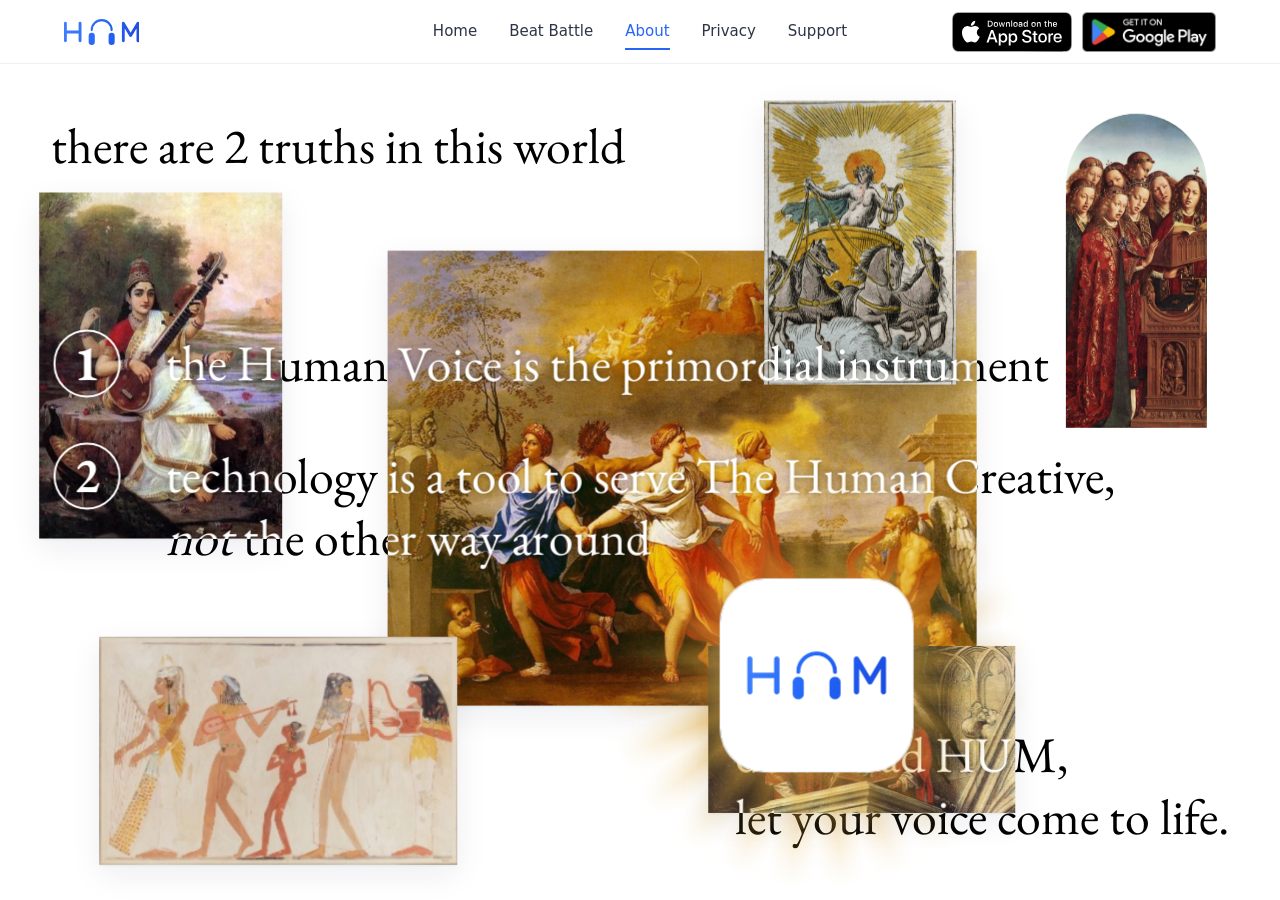
==== commit 79308795: "Publish HUM's public pages from 2b108425" ====
--- a/about.html
+++ b/about.html
@@ -17,7 +17,7 @@
 <body class="about">
 <header class="bar"><div class="bar-in">
   <a class="brand" href="./" aria-label="HUM" data-w-label="site.nav.brand"><svg class="mark" viewBox="141 384 742 256" aria-hidden="true" focusable="false"><defs><linearGradient id="hum-ink-1" gradientUnits="userSpaceOnUse" x1="141" y1="384.5" x2="883" y2="639.5"><stop offset="0" stop-color="#4180FD"/><stop offset=".5" stop-color="#2765F8"/><stop offset="1" stop-color="#204CDD"/></linearGradient></defs><path fill="none" stroke="url(#hum-ink-1)" stroke-width="21" stroke-linecap="round" d="M414 493a98 98 0 0 1 196 0"/><rect fill="url(#hum-ink-1)" x="384" y="519.5" width="60" height="120" rx="30"/><rect fill="url(#hum-ink-1)" x="580" y="519.5" width="60" height="120" rx="30"/><path fill="none" stroke="url(#hum-ink-1)" stroke-width="28" stroke-linecap="round" stroke-linejoin="round" d="M155 425V599M299 425V599M155 512H299M725 599V425L797 546.8L869 425V599"/></svg></a>
-  <nav class="tabs"><a data-w="site.nav.home" href="./">Home</a><a data-w="site.nav.about" href="about" aria-current="page">About</a><a data-w="site.nav.privacy" href="privacy">Privacy</a><a data-w="site.nav.support" href="support">Support</a></nav>
+  <nav class="tabs"><a data-w="site.nav.home" href="./">Home</a><a data-w="site.nav.beat" href="beat-battle">Beat Battle</a><a data-w="site.nav.about" href="about" aria-current="page">About</a><a data-w="site.nav.privacy" href="privacy">Privacy</a><a data-w="site.nav.support" href="support">Support</a></nav>
   <span class="badges"><a class="badge" href="https://apps.apple.com/app/id6820010168"><img data-w-alt="site.badge.apple" src="badges/app-store.svg" width="120" height="40" alt="Download on the App Store"></a><button class="badge play" type="button"><img data-w-alt="site.badge.google" src="badges/google-play.png" width="134" height="40" alt="Get it on Google Play"><span class="soon" data-w="site.badge.soon">Coming soon</span></button></span>
 </div></header>
 <main class="stage">
--- a/site.css
+++ b/site.css
@@ -309,3 +309,20 @@
 .pro-links { margin: 4px 0 0; display: flex; flex-wrap: wrap; align-items: center; gap: 8px; color: var(--muted); font-size: 15px; }
 .pro-links a { color: var(--blue); }
 .pro-links .ghost { margin-left: auto; }
+
+/* ---------- Beat Battle (decision 698) ---------- */
+/* hummusic.app/beat-battle: the Privacy page's frame; the three prizes as a podium of small cards, the rules link as
+   Home's ghost pill, every rules section an anchor that lands clear of the sticky bar */
+.beat [id] { scroll-margin-top: calc(var(--bar-h) + 14px); }
+.beat-go { margin-top: 22px; margin-bottom: 0; }
+.beat-go a { display: inline-block; color: var(--blue); text-decoration: none; font-size: 16px; border: 1.5px solid var(--blue); background: #fff; border-radius: 999px; padding: 10px 20px; }
+.beat-go a:hover { background: var(--blue); color: #fff; }
+.doc-card .beat-podium { list-style: none; padding: 0; margin: 14px 0; display: grid; grid-template-columns: repeat(3, 1fr); gap: 10px; }
+.doc-card .beat-podium li { margin: 0; padding: 16px 12px; border: 1px solid var(--line); border-radius: 16px; background: #F5F8FF; color: var(--ink); text-align: center; font-size: 18px; }
+@media (max-width: 560px) { .doc-card .beat-podium { grid-template-columns: 1fr; } }
+.doc-card ol { margin: 10px 0; padding-left: 22px; }
+.doc-card ol li::marker { color: var(--blue); }
+/* five tabs on the narrowest phones: closer together and a little smaller, still one row */
+@media (max-width: 430px) { .tabs { gap: 16px; } .tabs a { font-size: 14px; } }
+@media (max-width: 350px) { .tabs { gap: 12px; } .tabs a { font-size: 13.5px; } }
+.beat .doc-hero .muted { text-wrap: balance; }
